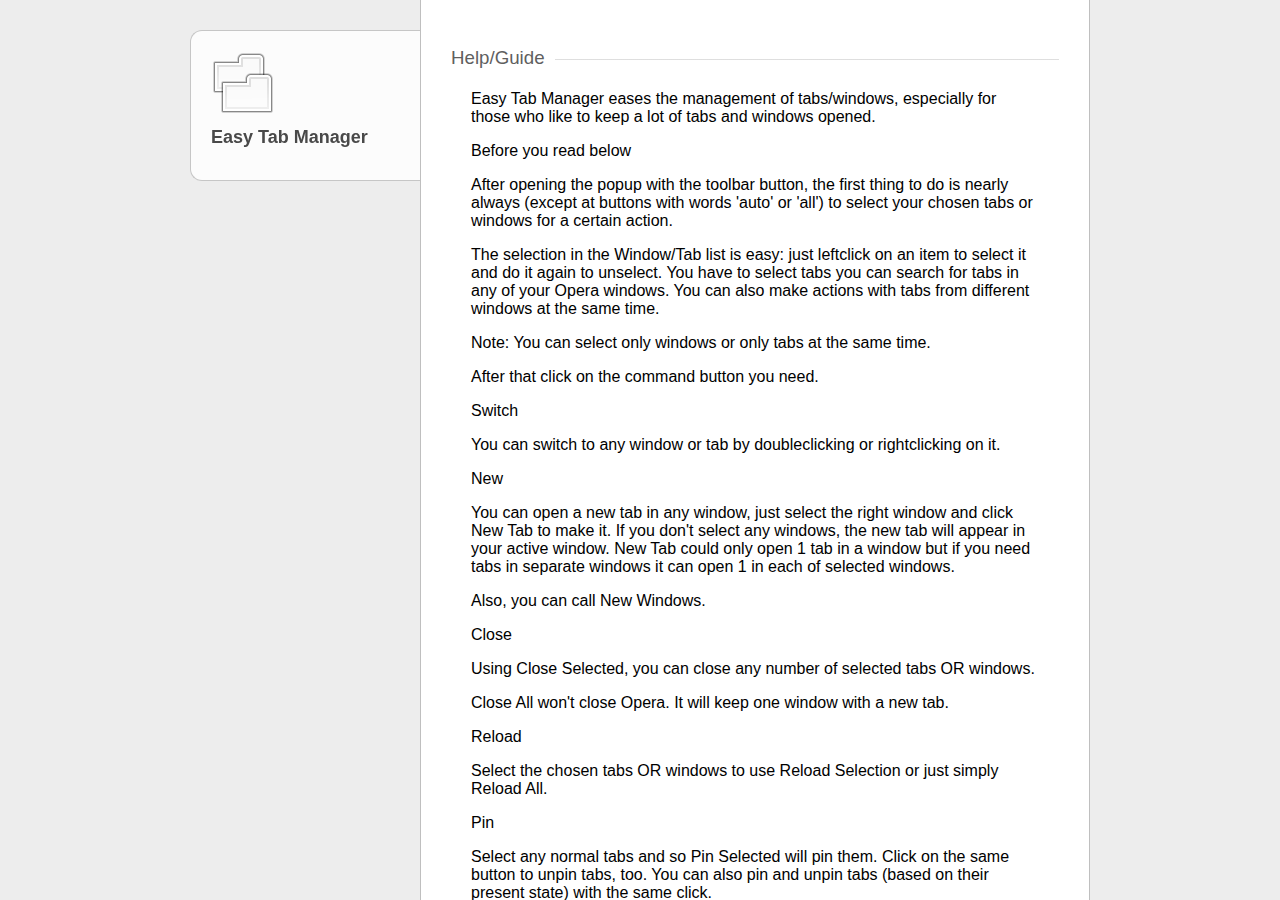
==== html/help.html @ c2ad017e "V1 Beta 3 update" ====
<!DOCTYPE HTML>
<html lang="en">
<head>
	<meta charset="utf-8">
	<title>Easy Tab Manager Help/Guide</title>
	<script type="text/javascript" src="../js/option.js"></script>
	<link rel="stylesheet" href="../css/option.css">
</head>
<body>
	<div id="wallpaper">
		<div id="tool-container">
			<div id="sidebar">
				<div id="sidebar-icon"></div>
				<h1>Easy Tab Manager</h1>
			</div>
			<!-- sidebar -->
			<div id="content">
				<section>
					<h3 class="section-header">Help/Guide</h3>
					<div id="field_container">
						<p></p>
						<p>Easy Tab Manager eases the management of tabs/windows, especially for those who like to keep a lot of tabs and windows opened.</p>
						<p></p>
						<p></p>
						<p>  Before you read below</p>
						<p></p>
						<p>After opening the popup with the toolbar button, the first thing to do is nearly always (except at buttons with words 'auto' or 'all') to select your chosen tabs or windows for a certain action.</p>
						<p>The selection in the Window/Tab list is easy: just leftclick on an item to select it and do it again to unselect. You have to select tabs you can search for tabs in any of your Opera windows. You can also make actions with tabs from different windows at the same time.</p>
						<p>Note: You can select only windows or only tabs at the same time.</p>
						<p>After that click on the command button you need.</p>
						<p></p>
						<p></p>
						<p>   Switch</p>
						<p></p>
						<p>You can switch to any window or tab by doubleclicking or rightclicking on it.</p>
						<p></p>
						<p></p>
						<p>   New</p>
						<p></p>
						<p>You can open a new tab in any window, just select the right window and click New Tab to make it. If you don't select any windows, the new tab will appear in your active window. New Tab could only open 1 tab in a window but if you need tabs in separate windows it can open 1 in each of selected windows.</p>
						<p>Also, you can call New Windows.</p>
						<p></p>
						<p></p>
						<p>   Close</p>
						<p></p>
						<p>Using Close Selected, you can close any number of selected tabs OR windows.</p>
						<p>Close All won't close Opera. It will keep one window with a new tab.</p>
						<p></p>
						<p></p>
						<p>   Reload</p>
						<p></p>
						<p>Select the chosen tabs OR windows to use Reload Selection or just simply Reload All.</p>
						<p></p>
						<p></p>
						<p>   Pin</p>
						<p></p>
						<p>Select any normal tabs and so Pin Selected will pin them. Click on the same button to unpin tabs, too. You can also pin and unpin tabs (based on their present state) with the same click.</p>
						<p>You can also Pin All tabs or Unpin All of them.</p>
						<p></p>
						<p></p>
						<p>   Private</p>
						<p></p>
						<p>Similar to Pin, you can use Private Selected to private or unprivate or even doing both of them at the same time by one click, but you have to select no tabs but windows here (private tabs aren't reintroduced in Opera yet). There are also All Private and All Normal commands available for your convenience.</p>
						<p></p>
						<p></p>
						<p>   Move</p>
						<p></p>
						<p>Click on Move Tabs after the selection. You'll get a message: "Please select target Window". Click OK and select a window: all selected tabs from any window will move into that window. The tabs will stay movable (by clicking the destination window) until you close the popup.</p>
						<p></p>
						<p></p>
						<p>   Split</p>
						<p></p>
						<p>Using Split Selected, you'll get a new window and the all selected tabs will move into it.</p>
						<p>Autosplit gathers all pages downloaded from the same server and creates separate windows for each server where you'll find all related pages.</p>
						<p></p>
						<p></p>
						<p>   Clone</p>
						<p></p>
						<p>Use Clone Selected to make clones for each of your selected tabs.</p>
						<p></p>
						<p></p>
					</div>
				</section>
				<section>
					<h3 class="section-header">Info and Support page</h3>
					<ul class="info">
						<li>Support page : <a href="http://my.opera.com/mubaidr/blog/">Tab Manager : mubaidr@myOpera</a></li>
					</ul>
				</section>
			</div>
			<!-- content -->
		</div>
		<!-- tool-container -->
	</div>
	<!-- wallpaper -->
</body>
</html>
---- css/option.css ----
html, body {
	background-color: rgb(237, 237, 237);
	font: menu;
	height: 100%;
	margin: 0;
	padding: 0;
}

#wallpaper-canvas,
#scroll-container {
	height: 100%;
	left: 0;
	overflow: auto;
	position: absolute;
	top: 0;
	width: 100%;
}

#wallpaper {
	background-image: none;
	background-size: cover;
	height: 100%;
	left: 0;
	overflow: auto;
	position: absolute;
	top: 0;
	width: 100%;
}

#tool-container {
	bottom: 0;
	left: 0;
	margin: 0 auto;
	min-width: 700px;
	max-width: 900px;
	padding: 0 20px;
	position: absolute;
	right: 0;
	top: 0;
}

#sidebar {
	-webkit-border-end: none;
	background-color: rgba(255, 255, 255, 0.8);
	background-origin: content-box;
	background-repeat: no-repeat;
	border-radius: 12px 0 0 12px;
	border: 1px solid rgb(198, 198, 198);
	-webkit-border-end: none;
	box-sizing: border-box;
	color: rgb(73, 73, 73);
	margin-top: 30px;
	padding: 20px;
	position: fixed;
	width: 230px;
}

html[dir='rtl'] #sidebar {
	border-radius: 0 12px 12px 0;
}

/* Sidebar icon must be given a background image */
#sidebar-icon {
	display: block;
	height: 64px;
	width: 64px;
	background-repeat: no-repeat;
	background-image: url('../img/icon_128.png');
	background-size: contain;
}

#sidebar h1 {
	font-size: 18px;
}

#content {
	-webkit-margin-start: 230px; /* #sidebar width */
	background: white;
	border-left: 1px solid rgba(0, 0, 0, 0.25);
	border-right: 1px solid rgba(0, 0, 0, 0.25);
	box-sizing: border-box;
	min-height: 100%;
	padding: 30px;
}

a {
	color: rgb(17, 85, 204);
}

@media all and (max-width: 740px), all and (max-height: 500px) {
	#sidebar {
		position: absolute;
	}
}

.section-header {
	color: rgb(95, 95,95);
	display: -webkit-flex;
	font-size: 1.17rem;
	font-weight: normal;
	line-height: 2rem;
	margin: 12px 0;
}

	.section-header::after {
		background-image: linear-gradient(rgb(190, 190, 190), transparent 1px);
		background-position: left 55%;
		background-repeat: no-repeat;
		background-size: 100% 1px;
		content: '';
		-webkit-flex: auto;
		-webkit-margin-start: 10px;
	}
section div {
	margin: 5px 20px;
}

.sub-navigation-option {
	margin-left: 25px;
}

.hidden {
	display: none!important;
}
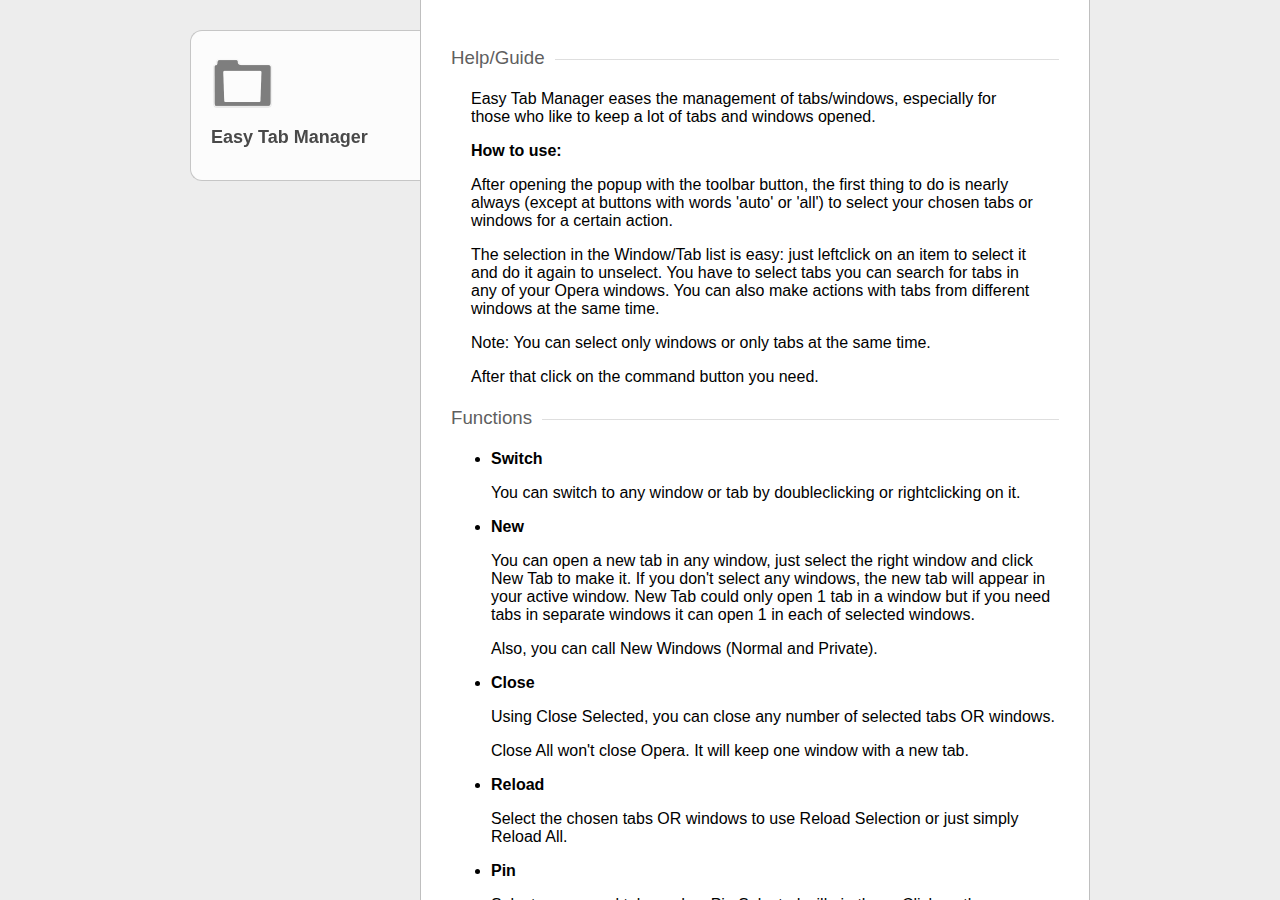
==== commit 951b54b3: "V1 Beta 3 Update 2" ====
--- a/html/help.html
+++ b/html/help.html
@@ -18,68 +18,62 @@
 				<section>
 					<h3 class="section-header">Help/Guide</h3>
 					<div id="field_container">
-						<p></p>
 						<p>Easy Tab Manager eases the management of tabs/windows, especially for those who like to keep a lot of tabs and windows opened.</p>
-						<p></p>
-						<p></p>
-						<p>  Before you read below</p>
-						<p></p>
+						<b>How to use:</b>
 						<p>After opening the popup with the toolbar button, the first thing to do is nearly always (except at buttons with words 'auto' or 'all') to select your chosen tabs or windows for a certain action.</p>
 						<p>The selection in the Window/Tab list is easy: just leftclick on an item to select it and do it again to unselect. You have to select tabs you can search for tabs in any of your Opera windows. You can also make actions with tabs from different windows at the same time.</p>
 						<p>Note: You can select only windows or only tabs at the same time.</p>
 						<p>After that click on the command button you need.</p>
-						<p></p>
-						<p></p>
-						<p>   Switch</p>
-						<p></p>
-						<p>You can switch to any window or tab by doubleclicking or rightclicking on it.</p>
-						<p></p>
-						<p></p>
-						<p>   New</p>
-						<p></p>
-						<p>You can open a new tab in any window, just select the right window and click New Tab to make it. If you don't select any windows, the new tab will appear in your active window. New Tab could only open 1 tab in a window but if you need tabs in separate windows it can open 1 in each of selected windows.</p>
-						<p>Also, you can call New Windows.</p>
-						<p></p>
-						<p></p>
-						<p>   Close</p>
-						<p></p>
-						<p>Using Close Selected, you can close any number of selected tabs OR windows.</p>
+					</div>
+				</section>
+				<section>
+					<h3 class="section-header">Functions</h3>
+					<ul class="info">
+						<li>
+							<b>Switch</b>
+													<p>You can switch to any window or tab by doubleclicking or rightclicking on it.</p>
+						</li>
+						<li>
+							<b>New</b>
+							<p><p>You can open a new tab in any window, just select the right window and click New Tab to make it. If you don't select any windows, the new tab will appear in your active window. New Tab could only open 1 tab in a window but if you need tabs in separate windows it can open 1 in each of selected windows.</p>
+						<p>Also, you can call New Windows (Normal and Private).</p></p>
+						</li>
+						<li>
+							<b>Close</b>
+							<p>Using Close Selected, you can close any number of selected tabs OR windows.</p>
 						<p>Close All won't close Opera. It will keep one window with a new tab.</p>
-						<p></p>
-						<p></p>
-						<p>   Reload</p>
-						<p></p>
-						<p>Select the chosen tabs OR windows to use Reload Selection or just simply Reload All.</p>
-						<p></p>
-						<p></p>
-						<p>   Pin</p>
-						<p></p>
-						<p>Select any normal tabs and so Pin Selected will pin them. Click on the same button to unpin tabs, too. You can also pin and unpin tabs (based on their present state) with the same click.</p>
-						<p>You can also Pin All tabs or Unpin All of them.</p>
-						<p></p>
-						<p></p>
-						<p>   Private</p>
-						<p></p>
-						<p>Similar to Pin, you can use Private Selected to private or unprivate or even doing both of them at the same time by one click, but you have to select no tabs but windows here (private tabs aren't reintroduced in Opera yet). There are also All Private and All Normal commands available for your convenience.</p>
-						<p></p>
-						<p></p>
-						<p>   Move</p>
-						<p></p>
-						<p>Click on Move Tabs after the selection. You'll get a message: "Please select target Window". Click OK and select a window: all selected tabs from any window will move into that window. The tabs will stay movable (by clicking the destination window) until you close the popup.</p>
-						<p></p>
-						<p></p>
-						<p>   Split</p>
-						<p></p>
-						<p>Using Split Selected, you'll get a new window and the all selected tabs will move into it.</p>
+						</li>
+						<li>
+							<b>Reload</b>
+							<p><p>Select the chosen tabs OR windows to use Reload Selection or just simply Reload All.</p></p>
+						</li>
+						<li>
+							<b>Pin</b>
+							<p><p>Select any normal tabs and so Pin Selected will pin them. Click on the same button to unpin tabs, too. You can also pin and unpin tabs (based on their present state) with the same click.</p>
+						<p>You can also Pin All tabs or Unpin All of them.</p></p>
+						</li>
+						<li>
+							<b>Private</b>
+							<p>Similar to Pin, you can use Private Selected to private or unprivate or even doing both of them at the same time by one click, but you have to select no tabs but windows here (private tabs aren't reintroduced in Opera yet). There are also All Private and All Normal commands available for your convenience.</p>
+						</li>
+						<li>
+							<b>Move</b>
+							<p>Click on Move Tabs after the selection. You'll get a message: "Please select target Window". Click OK and select a window: all selected tabs from any window will move into that window. The tabs will stay movable (by clicking the destination window) until you close the popup.</p>
+						</li>
+						<li>
+							<b>Split</b>
+							<p>Using Split Selected, you'll get a new window and the all selected tabs will move into it.</p>
 						<p>Autosplit gathers all pages downloaded from the same server and creates separate windows for each server where you'll find all related pages.</p>
-						<p></p>
-						<p></p>
-						<p>   Clone</p>
-						<p></p>
-						<p>Use Clone Selected to make clones for each of your selected tabs.</p>
-						<p></p>
-						<p></p>
-					</div>
+						</li>
+						<li>
+							<b>Clone</b>
+							<p>Use Clone Selected to make clones for each of your selected tabs.</p>
+						</li>
+						<li>
+							<b>Duplicates</b>
+							<p>This will remove all duplicate tabs (Pinned tabs are not removed).</p>
+						</li>
+					</ul>
 				</section>
 				<section>
 					<h3 class="section-header">Info and Support page</h3>
@@ -94,4 +88,4 @@
 	</div>
 	<!-- wallpaper -->
 </body>
-</html>+</html>
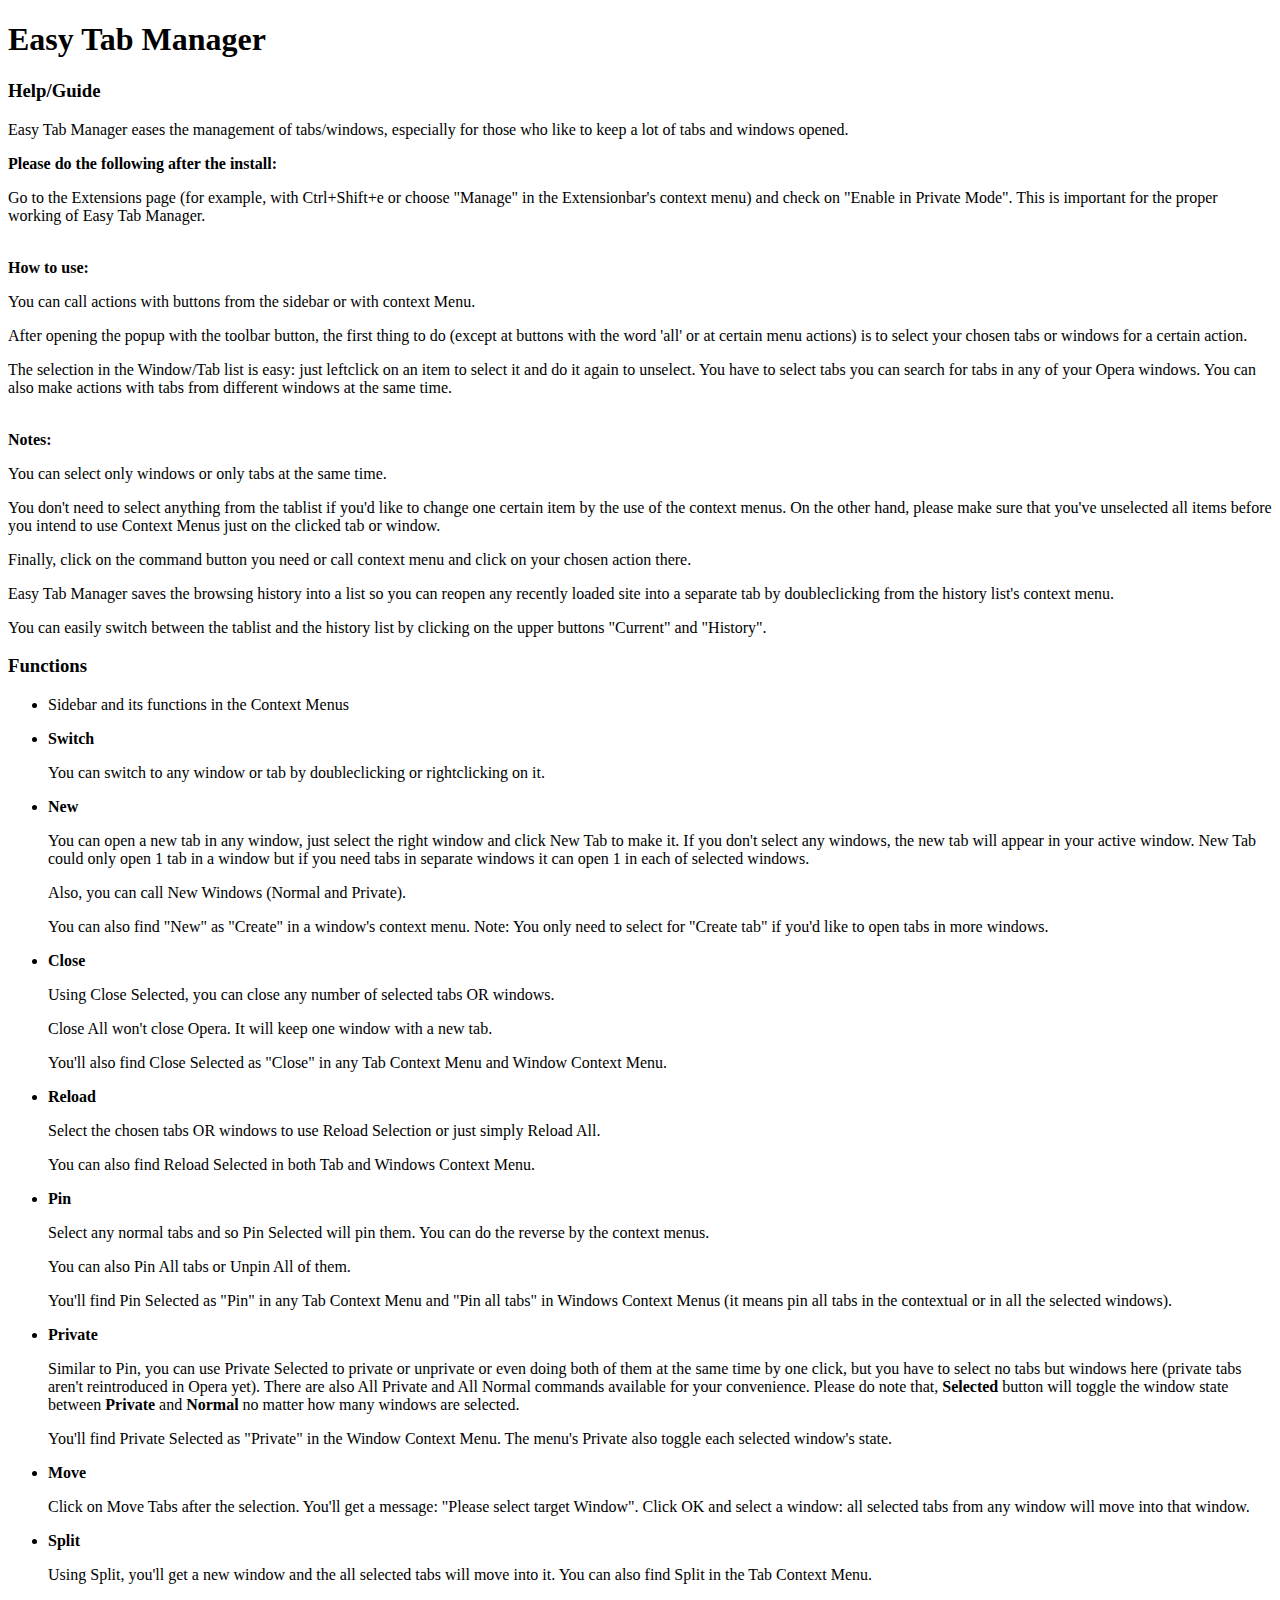
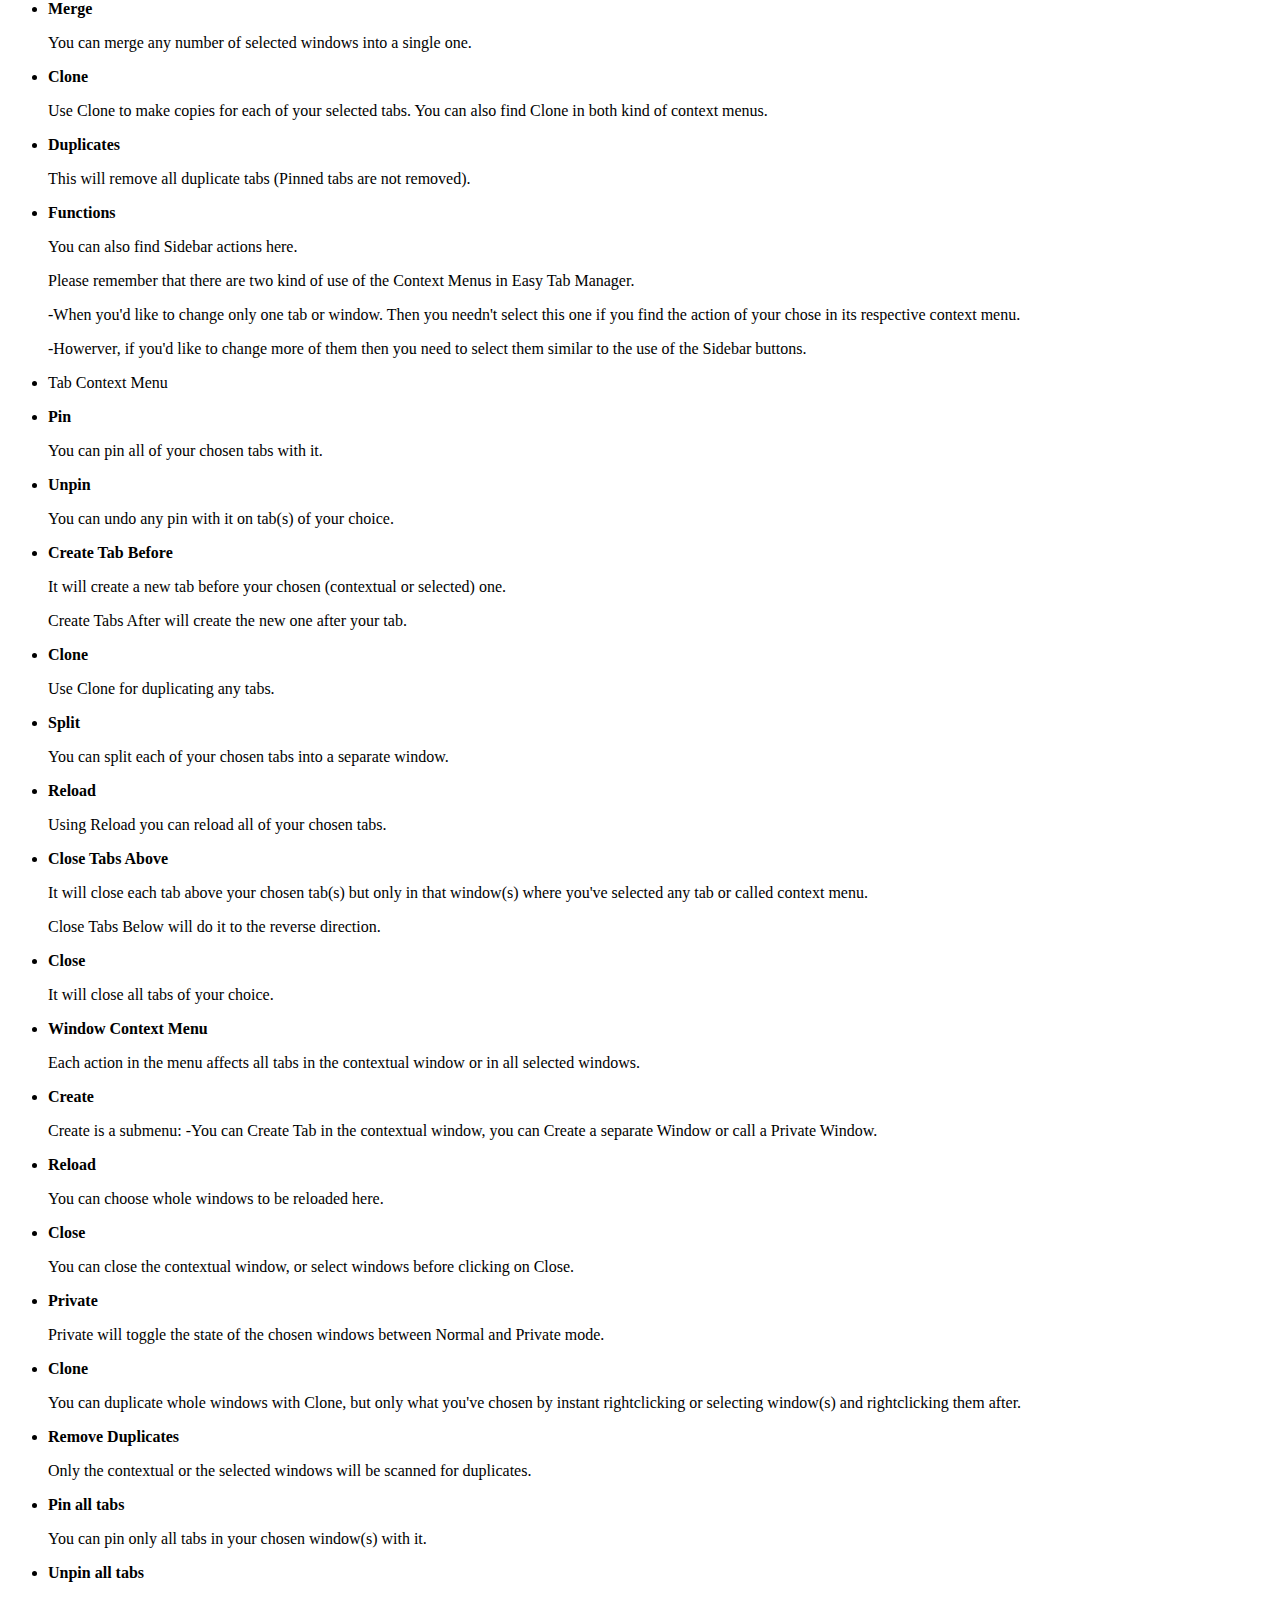
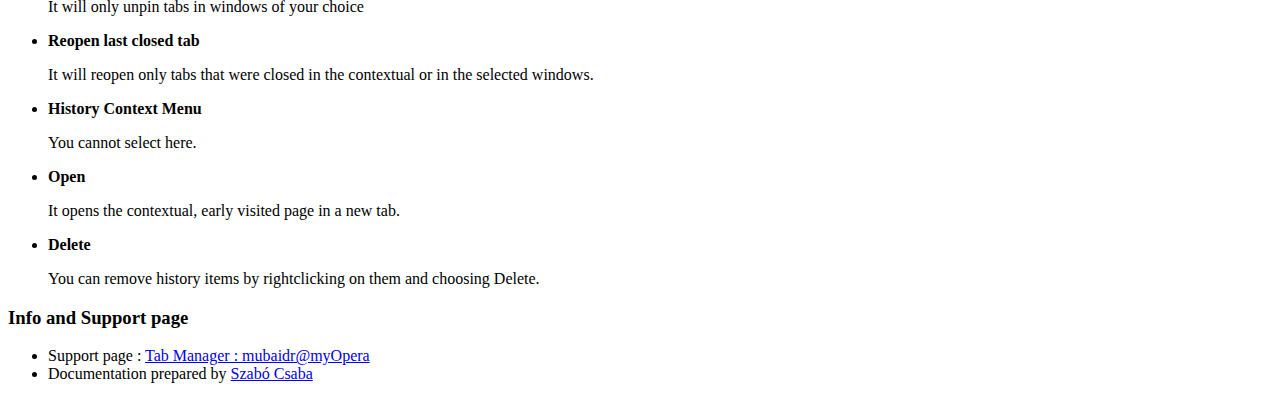
==== commit c3b77bfe: "Few small fixes" ====
--- a/html/help.html
+++ b/html/help.html
@@ -1,9 +1,9 @@
-<!DOCTYPE HTML>
+﻿<!DOCTYPE HTML>
 <html lang="en">
 <head>
 	<meta charset="utf-8">
 	<title>Easy Tab Manager Help/Guide</title>
-	<script type="text/javascript" src="../js/option.js"></script>
+	<script type="text/Jáva-irat" src="../js/option.js"></script>
 	<link rel="stylesheet" href="../css/option.css">
 </head>
 <body>
@@ -19,59 +19,183 @@
 					<h3 class="section-header">Help/Guide</h3>
 					<div id="field_container">
 						<p>Easy Tab Manager eases the management of tabs/windows, especially for those who like to keep a lot of tabs and windows opened.</p>
+						<b>Please do the following after the install:</b>
+						<p>Go to the Extensions page (for example, with Ctrl+Shift+e or choose "Manage" in the Extensionbar's context menu) and check on "Enable in Private Mode". This is important for the proper working of Easy Tab Manager.</p>
+						<br />
 						<b>How to use:</b>
-						<p>After opening the popup with the toolbar button, the first thing to do is nearly always (except at buttons with words 'auto' or 'all') to select your chosen tabs or windows for a certain action.</p>
+						<p>You can call actions with buttons from the sidebar or with context Menu.</p>
+						<p>After opening the popup with the toolbar button, the first thing to do (except at buttons with the word 'all' or at certain menu actions) is to select your chosen tabs or windows for a certain action.</p>
 						<p>The selection in the Window/Tab list is easy: just leftclick on an item to select it and do it again to unselect. You have to select tabs you can search for tabs in any of your Opera windows. You can also make actions with tabs from different windows at the same time.</p>
-						<p>Note: You can select only windows or only tabs at the same time.</p>
-						<p>After that click on the command button you need.</p>
+						<br />
+						<b>Notes:</b>
+						<p>You can select only windows or only tabs at the same time.</p>
+						<p>You don't need to select anything from the tablist if you'd like to change one certain item by the use of the context menus. On the other hand, please make sure that you've unselected all items before you intend to use Context Menus just on the clicked tab or window.</p>
+						<p>Finally, click on the command button you need or call context menu and click on your chosen action there.</p>
+						<p>Easy Tab Manager saves the browsing history into a list so you can reopen any recently loaded site into a separate tab by doubleclicking from the history list's context menu.</p>
+						<p>You can easily switch between the tablist and the history list by clicking on the upper buttons "Current" and "History".</p>
 					</div>
 				</section>
 				<section>
 					<h3 class="section-header">Functions</h3>
 					<ul class="info">
 						<li>
-							<b>Switch</b>
-													<p>You can switch to any window or tab by doubleclicking or rightclicking on it.</p>
+							<p>Sidebar and its functions in the Context Menus</p>
+						</li>
+						<li>
+						<b>Switch</b>
+						<p>You can switch to any window or tab by doubleclicking or rightclicking on it.</p>
 						</li>
 						<li>
 							<b>New</b>
-							<p><p>You can open a new tab in any window, just select the right window and click New Tab to make it. If you don't select any windows, the new tab will appear in your active window. New Tab could only open 1 tab in a window but if you need tabs in separate windows it can open 1 in each of selected windows.</p>
-						<p>Also, you can call New Windows (Normal and Private).</p></p>
+							<p>
+								<p>You can open a new tab in any window, just select the right window and click New Tab to make it. If you don't select any windows, the new tab will appear in your active window. New Tab could only open 1 tab in a window but if you need tabs in separate windows it can open 1 in each of selected windows.</p>
+								<p>Also, you can call New Windows (Normal and Private).</p>
+								<p>You can also find "New" as "Create" in a window's context menu. Note: You only need to select for "Create tab" if you'd like to open tabs in more windows.</p>
+							</p>
 						</li>
 						<li>
 							<b>Close</b>
 							<p>Using Close Selected, you can close any number of selected tabs OR windows.</p>
-						<p>Close All won't close Opera. It will keep one window with a new tab.</p>
+							<p>Close All won't close Opera. It will keep one window with a new tab.</p>
+							<p>You'll also find Close Selected as "Close" in any Tab Context Menu and Window Context Menu.</p>
 						</li>
 						<li>
 							<b>Reload</b>
-							<p><p>Select the chosen tabs OR windows to use Reload Selection or just simply Reload All.</p></p>
+							<p>
+								<p>Select the chosen tabs OR windows to use Reload Selection or just simply Reload All.</p>
+								<p>You can also find Reload Selected in both Tab and Windows Context Menu.</p>
+							</p>
 						</li>
 						<li>
 							<b>Pin</b>
-							<p><p>Select any normal tabs and so Pin Selected will pin them. Click on the same button to unpin tabs, too. You can also pin and unpin tabs (based on their present state) with the same click.</p>
-						<p>You can also Pin All tabs or Unpin All of them.</p></p>
+							<p>
+								<p>Select any normal tabs and so Pin Selected will pin them. You can do the reverse by the context menus.</p>
+								<p>You can also Pin All tabs or Unpin All of them.</p>
+								<p>You'll find Pin Selected as "Pin" in any Tab Context Menu and "Pin all tabs" in Windows Context Menus (it means pin all tabs in the contextual or in all the selected windows).</p>
+							</p>
 						</li>
 						<li>
 							<b>Private</b>
-							<p>Similar to Pin, you can use Private Selected to private or unprivate or even doing both of them at the same time by one click, but you have to select no tabs but windows here (private tabs aren't reintroduced in Opera yet). There are also All Private and All Normal commands available for your convenience.</p>
+							<p>
+								Similar to Pin, you can use Private Selected to private or unprivate or even doing both of them at the same time by one click, but you have to select no tabs but windows here (private tabs aren't reintroduced in Opera yet). There are also All Private and All Normal commands available for your convenience.
+								Please do note that, <b>Selected</b> button will toggle the window state between <b>Private</b> and <b>Normal</b> no matter how many windows are selected.
+							</p>
+							<p>You'll find Private Selected as "Private" in the Window Context Menu. The menu's Private also toggle each selected window's state.</p>
 						</li>
 						<li>
 							<b>Move</b>
-							<p>Click on Move Tabs after the selection. You'll get a message: "Please select target Window". Click OK and select a window: all selected tabs from any window will move into that window. The tabs will stay movable (by clicking the destination window) until you close the popup.</p>
+							<p>Click on Move Tabs after the selection. You'll get a message: "Please select target Window". Click OK and select a window: all selected tabs from any window will move into that window.</p>
 						</li>
 						<li>
 							<b>Split</b>
-							<p>Using Split Selected, you'll get a new window and the all selected tabs will move into it.</p>
-						<p>Autosplit gathers all pages downloaded from the same server and creates separate windows for each server where you'll find all related pages.</p>
+							<p>Using Split, you'll get a new window and the all selected tabs will move into it. You can also find Split in the Tab Context Menu. </p>
+						</li>
+						<li>
+							<b>Merge</b>
+							<p>You can merge any number of selected windows into a single one.</p>
 						</li>
 						<li>
 							<b>Clone</b>
-							<p>Use Clone Selected to make clones for each of your selected tabs.</p>
+							<p>Use Clone to make copies for each of your selected tabs. You can also find Clone in both kind of context menus.</p>
 						</li>
 						<li>
 							<b>Duplicates</b>
 							<p>This will remove all duplicate tabs (Pinned tabs are not removed).</p>
+						</li>
+						<li>
+							<b>Functions</b>
+							<p>You can also find Sidebar actions here.</p>
+							<p>Please remember that there are two kind of use of the Context Menus in Easy Tab Manager.</p>
+							<p>-When you'd like to change only one tab or window. Then you needn't select this one if you find the action of your chose in its respective context menu.</p>
+							<p>-Howerver, if you'd like to change more of them then you need to select them similar to the use of the Sidebar buttons.</p>
+						</li>
+						<li>
+							<p>Tab Context Menu</p>
+						</li>
+						<li>
+							<b>Pin</b>
+							<p>You can pin all of your chosen tabs with it.</p>
+						</li>
+						<li>
+							<b>Unpin</b>
+							<p>You can undo any pin with it on tab(s) of your choice.</p>
+						</li>
+						<li>
+							<b>Create Tab Before</b>
+							<p>It will create a new tab before your chosen (contextual or selected) one.</p>
+							<p>Create Tabs After will create the new one after your tab.</p>
+						</li>
+						<li>
+							<b>Clone</b>
+							<p>Use Clone for duplicating any tabs.</p>
+						</li>
+						<li>
+							<b>Split</b>
+							<p>You can split each of your chosen tabs into a separate window.</p>
+						</li>
+						<li>
+							<b>Reload</b>
+							<p>Using Reload you can reload all of your chosen tabs.</p>
+						</li>
+						<li>
+							<b>Close Tabs Above</b>
+							<p>It will close each tab above your chosen tab(s) but only in that window(s) where you've selected any tab or called context menu.</p>
+							<p>Close Tabs Below will do it to the reverse direction.</p>
+						</li>
+						<li>
+							<b>Close</b>
+							<p>It will close all tabs of your choice.</p>
+						</li>
+						<li>
+							<b>Window Context Menu</b>
+							<p>Each action in the menu affects all tabs in the contextual window or in all selected windows.</p>
+						</li>
+						<li>
+							<b>Create</b>
+							<p>Create is a submenu: -You can Create Tab in the contextual window, you can Create a separate Window or call a Private Window.</p>
+						</li>
+						<li>
+							<b>Reload</b>
+							<p>You can choose whole windows to be reloaded here.</p>
+						</li>
+						<li>
+							<b>Close</b>
+							<p>You can close the contextual window, or select windows before clicking on Close.</p>
+						</li>
+						<li>
+							<b>Private</b>
+							<p>Private will toggle the state of the chosen windows between Normal and Private mode.</p>
+						</li>
+						<li>
+							<b>Clone</b>
+							<p>You can duplicate whole windows with Clone, but only what you've chosen by instant rightclicking or selecting window(s) and rightclicking them after.</p>
+						</li>
+						<li>
+							<b>Remove Duplicates</b>
+							<p>Only the contextual or the selected windows will be scanned for duplicates.</p>
+						</li>
+						<li>
+							<b>Pin all tabs</b>
+							<p>You can pin only all tabs in your chosen window(s) with it.</p>
+						</li>
+						<li>
+							<b>Unpin all tabs</b>
+							<p>It will only unpin tabs in windows of your choice</p>
+						</li>
+						<li>
+							<b>Reopen last closed tab</b>
+							<p>It will reopen only tabs that were closed in the contextual or in the selected windows.</p>
+						</li>
+						<li>
+							<b>History Context Menu</b>
+							<p>You cannot select here.</p>
+						</li>
+						<li>
+						<b>Open</b>
+						<p>It opens the contextual, early visited page in a new tab.</p></li>						
+						<li>
+							<b>Delete</b>
+							<p>You can remove history items by rightclicking on them and choosing Delete.</p>
 						</li>
 					</ul>
 				</section>
@@ -79,6 +203,7 @@
 					<h3 class="section-header">Info and Support page</h3>
 					<ul class="info">
 						<li>Support page : <a href="http://my.opera.com/mubaidr/blog/">Tab Manager : mubaidr@myOpera</a></li>
+						<li>Documentation prepared by <a href="http://my.opera.com/szcsaba/">Szabó Csaba</a></li>
 					</ul>
 				</section>
 			</div>
@@ -88,4 +213,4 @@
 	</div>
 	<!-- wallpaper -->
 </body>
-</html>
+</html>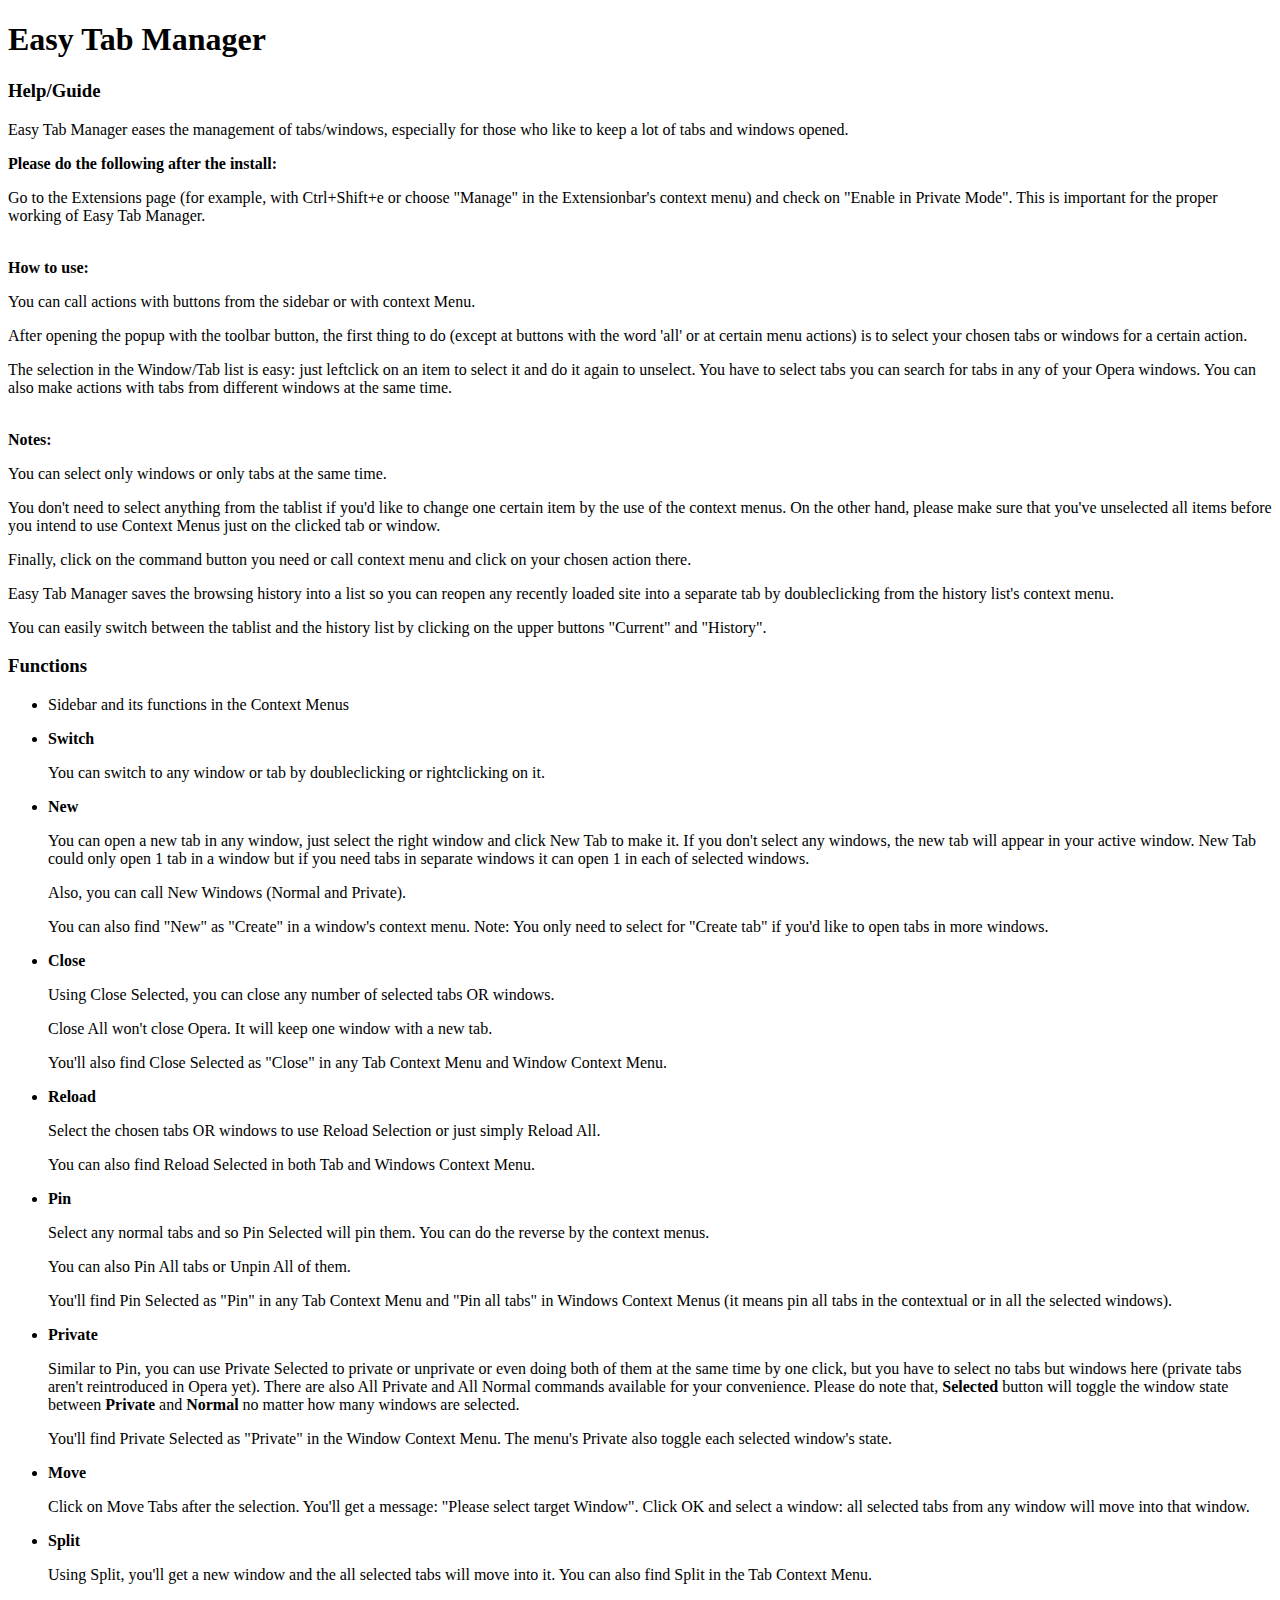
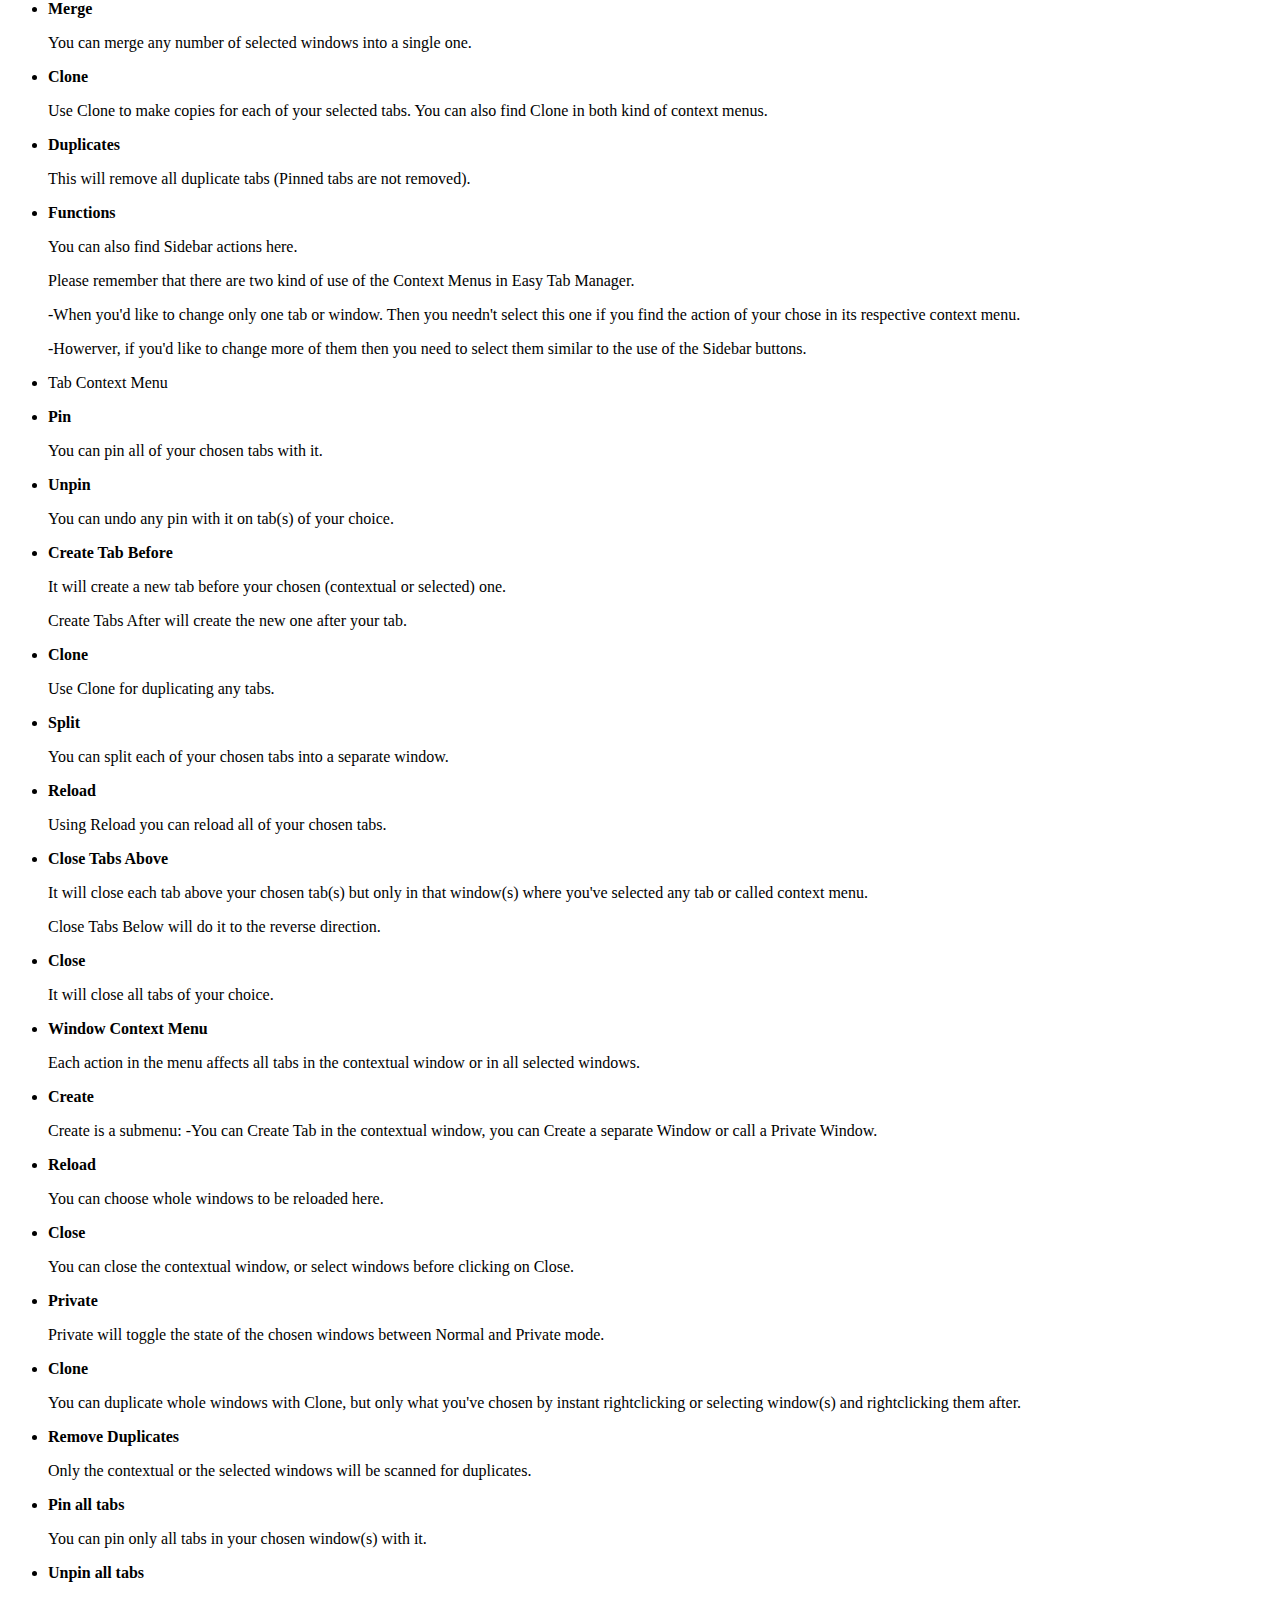
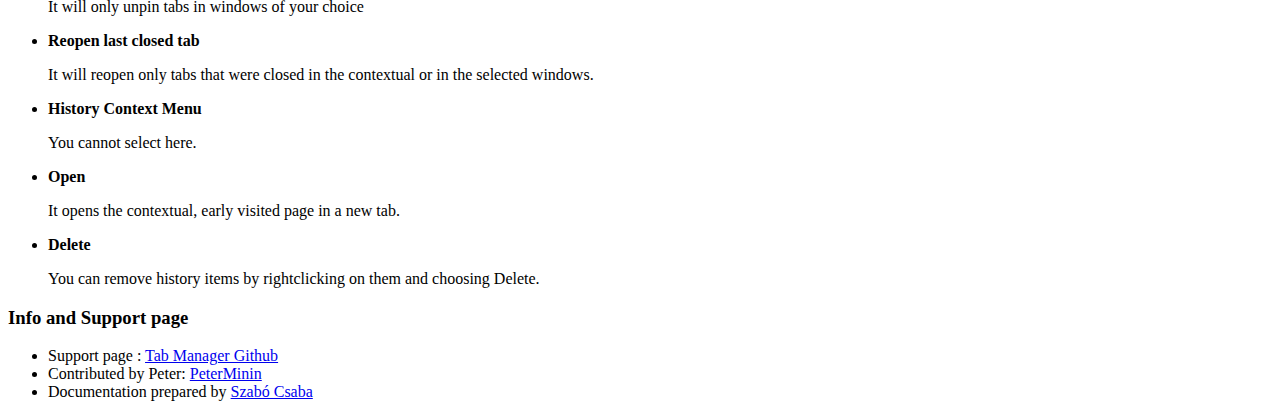
==== commit d94e0b87: "Few changes" ====
--- a/html/help.html
+++ b/html/help.html
@@ -202,7 +202,8 @@
 				<section>
 					<h3 class="section-header">Info and Support page</h3>
 					<ul class="info">
-						<li>Support page : <a href="http://my.opera.com/mubaidr/blog/">Tab Manager : mubaidr@myOpera</a></li>
+						<li>Support page : <a href="https://github.com/mubaidr/Tab-Manager-opera">Tab Manager Github</a></li>
+                        <li>Contributed by Peter: <a href="https://github.com/PeterMinin">PeterMinin</a></li>
 						<li>Documentation prepared by <a href="http://my.opera.com/szcsaba/">Szabó Csaba</a></li>
 					</ul>
 				</section>
